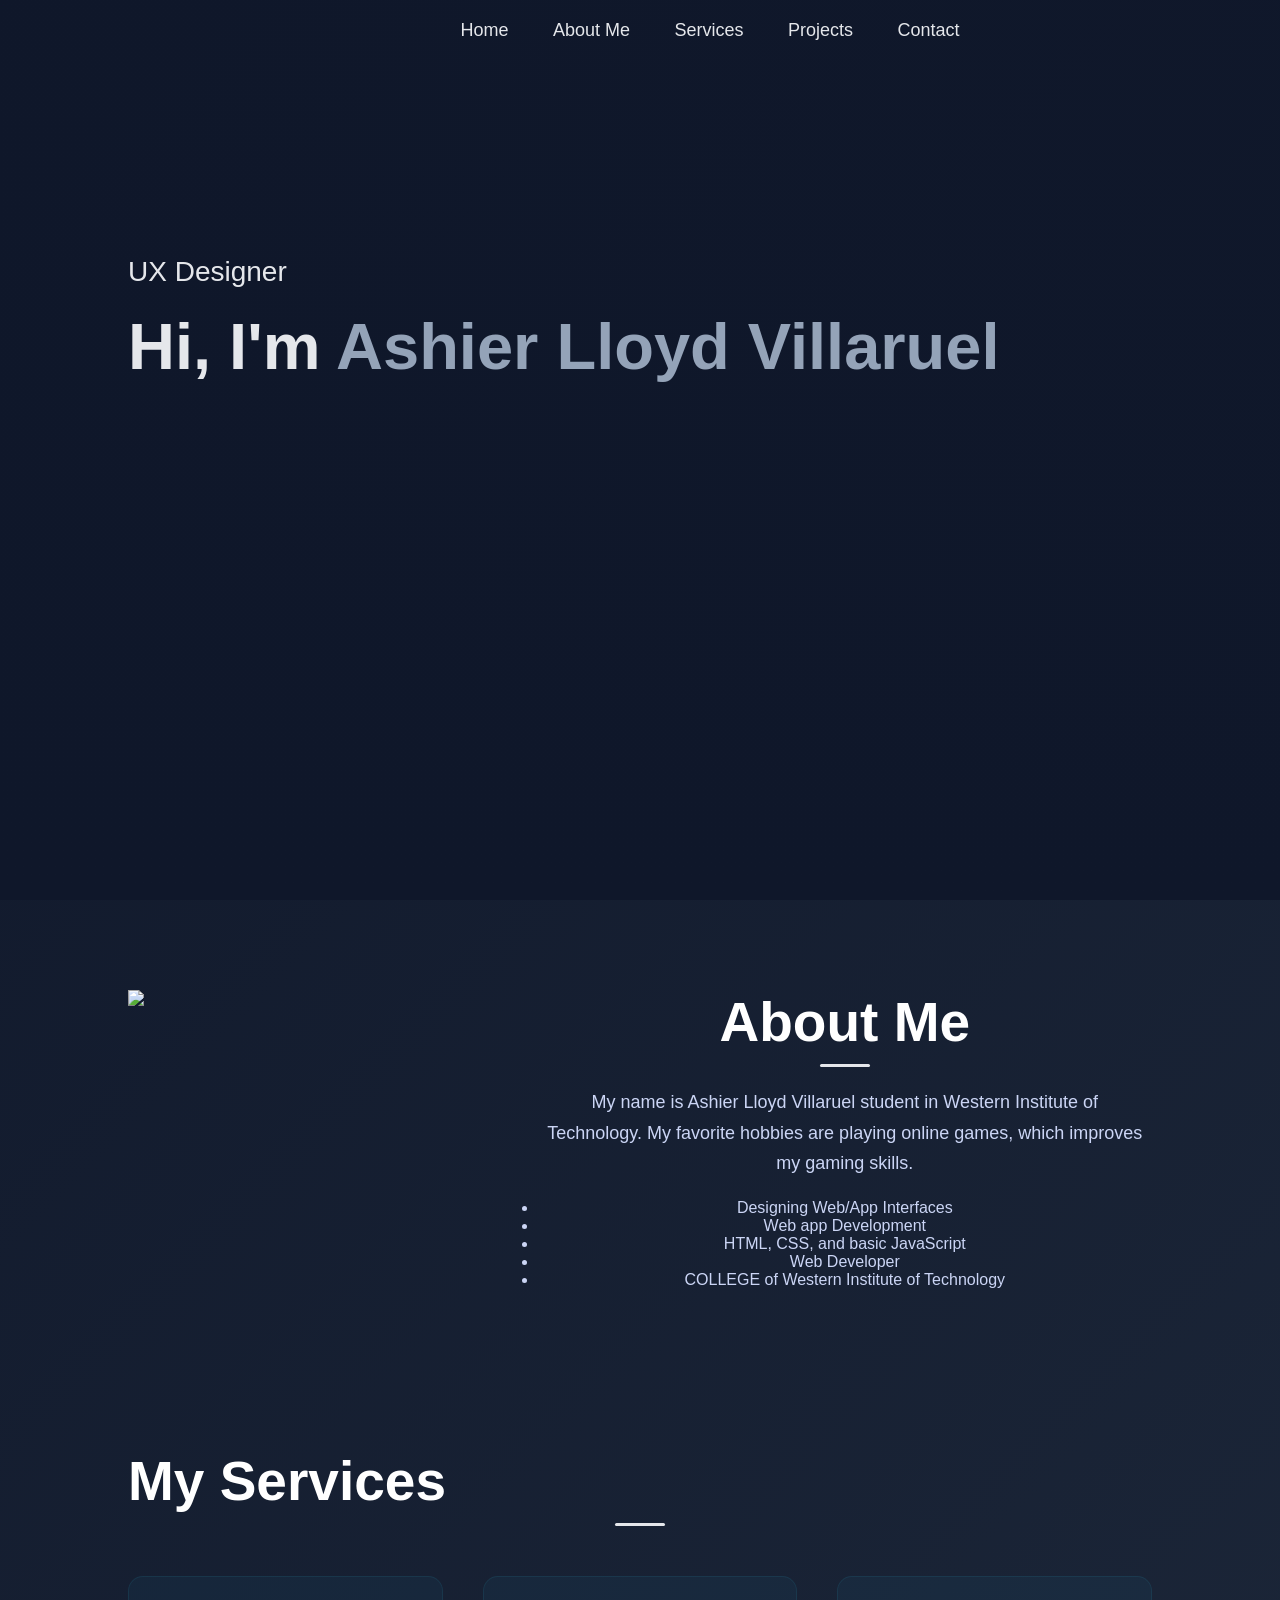
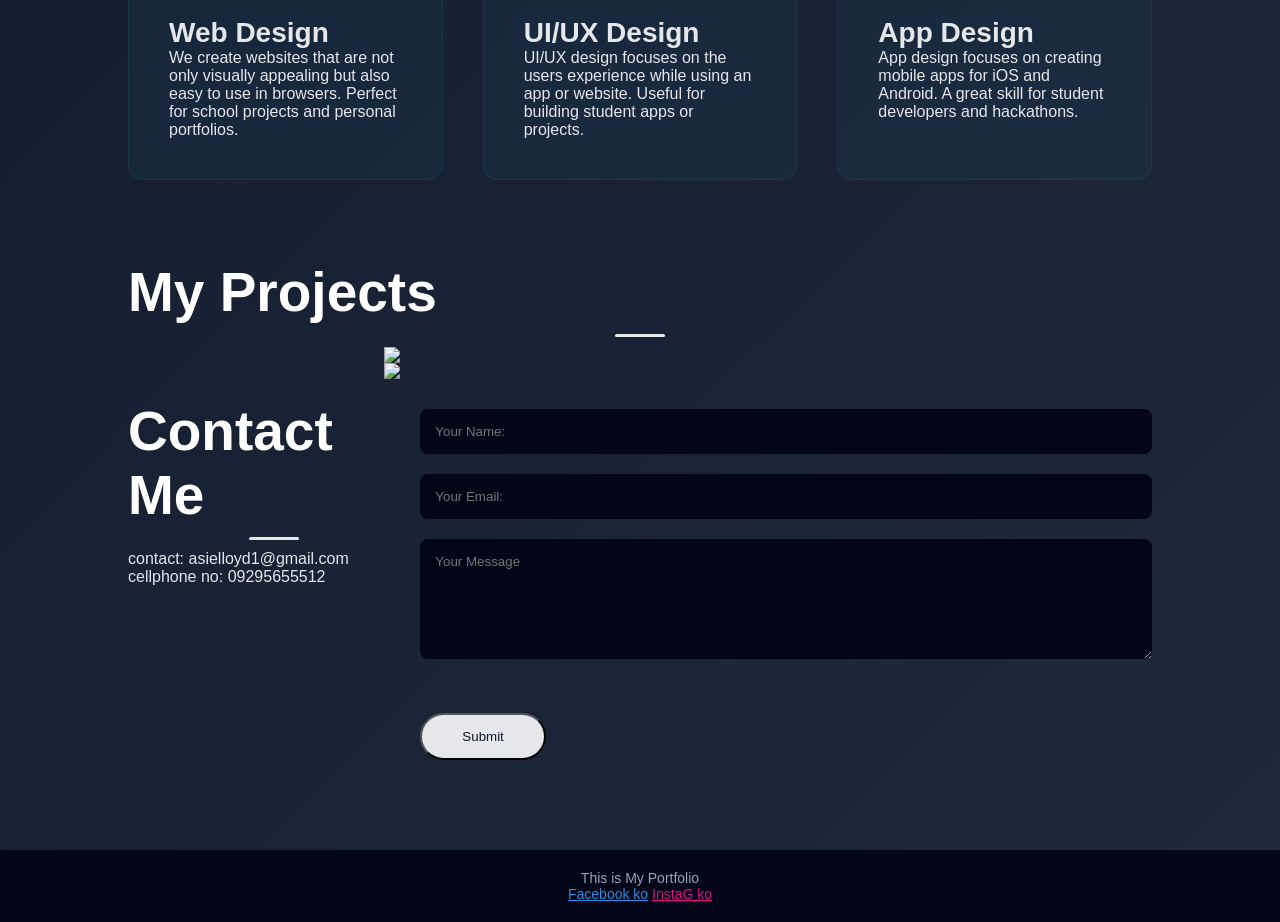
==== porfolio.html @ 7a5002a7 "first commit" ====
<!DOCTYPE html>
<html lang="en">
<head>
    <meta charset="UTF-8">
    <meta name="viewport" content="width=device-width, initial-scale=1.0">
    <title>Portfolio</title>
    <link rel="stylesheet" href="Styles.css">
    <script src="index.js"></script>
</head>
<body>
    <div id="header"> 
        <div class="container">
            <nav>
                <img src="" class="logo">
                <ul id="sidemenu">
                    <li><a href="#header">Home</a></li>
                    <li><a href="#about">About Me</a></li>
                    <li><a href="#services">Services</a></li>
                    <li><a href="#projects">Projects</a></li>
                    <li><a href="#contact">Contact</a></li>
                    <i class="fas fa-times" onclick="closemenu()"></i>
                </ul>
                <i class="fas fa-bars" onclick="openmenu()"></i>

            </nav>
            <div class="header-text">
                <p>UX Designer</p>
                <h1>Hi, I'm <span>Ashier Lloyd Villaruel</span></h1>
            </div>
        </div>
    </div>
    
<div id="about">
    <div class="container">
        <div class="row">
            <div class="about-col-1">
                <img src="c:\Users\zylag\Downloads\download (1).png">               
            </div>
            <div class="about-col-2">
                <h1 class="sub-title">About Me</h1>
                <p>My name is Ashier Lloyd Villaruel student in Western Institute of Technology. My favorite hobbies are playing online games, which improves my gaming skills.<br></p>

                
                <div class="tab-contents active-tab" id="skills">
                    <ul>
                        <li>Designing Web/App Interfaces</li>
                        <li>Web app Development</li>
                    </ul>
                </div>
                 <div class="tab-contents" id="experience">
                    <ul>
                        <li>HTML, CSS, and basic JavaScript</li>
                        <li>Web Developer</li>
                    </ul>
                </div>
                 
                    <ul>
                        <li>COLLEGE of Western Institute of Technology</li>
                    </ul>
                </div>
            </div>
        </div>
    </div>
</div>
<div id="services">
    <div class="container">
        <h1 class="sub-title">My Services</h1>
        <div class="services-list">
            <div>
    <i class="fa-solid fa-code"></i>
    <h2>Web Design</h2>
    <p>We create websites that are not only visually appealing but also easy to use in browsers. Perfect for school projects and personal portfolios.</p>
    
</div>

<div>
    <i class="fa-solid fa-crop-simple"></i>
    <h2>UI/UX Design</h2>
    <p>UI/UX design focuses on the users experience while using an app or website. Useful for building student apps or projects.</p>
    
</div>

<div>
    <i class="fa-brands fa-app-store"></i>
    <h2>App Design</h2>
    <p>App design focuses on creating mobile apps for iOS and Android. A great skill for student developers and hackathons.</p>
    
</div>
        </div>
    </div>
</div>
 <div id="projects">
    <div class="container">
        <h1 class="sub-title">My Projects</h1>
        <div class="work-list">
            
                <div class="work">
                    <img src="c:\Users\zylag\OneDrive\Desktop\asi\komun.png">
                    </div>
                    <div class="work">
                <img src="c:\Users\zylag\OneDrive\Desktop\asi\reflexa.png">
                </div>
        </div>
        
    </div>
 </div>
 <div id="contact">
    <div class="container">
         <div class="row">
            <div class="contact-left">
                <h1 class="sub-title">Contact Me</h1>
                <p><i class="fa-solid fa-paper-plane"></i> contact: asielloyd1@gmail.com</p>
                <p><i class="fa-solid fa-square-phone"></i> cellphone no: 09295655512</p>              
            </div>
            <div class="contact-right">
                <form>
                    <input type="text" name="Name" placeholder="Your Name:" required>
                    <input type="email" name="email" placeholder="Your Email:" required>
                    <textarea name="Message Me" rows="6" placeholder="Your Message"></textarea>
                    <button type="submit" class="btn btn2">Submit</button>
                </form>
            </div>
         </div>
    </div>
    <div class="copyright">
        <p>This is<i class="fa-solid fa-heart"></i> My Portfolio</p>
        <a href="https://www.facebook.com/AshierLangGwapo" target="_blank" style="color: rgb(42, 142, 225);">Facebook ko</a>
        <a href="https://www.instagram.com/assiiiieiii/" target="_blank" style="color: rgb(223, 14, 132);">InstaG ko</a>
    </div>
 </div>
</body>
</html>
---- Styles.css ----
*{
    margin: 0;
    padding: 0;
    font-family: 'Poppins',sans-serif;
    box-sizing: border-box;
}

html{
    scroll-behavior: smooth;
}

body{
    background: linear-gradient(135deg, #0f172a, #1e293b);
    color: #e5e7eb;
}

#header{
    width: 100%;
    min-height: 100vh;
    background: linear-gradient(rgba(15,23,42,0.9), rgba(15,23,42,1));
}

.container{
    padding: 10px 10%;
}

nav{ 
    display: flex;
    align-items: right;
    justify-content: space-between;
}

.logo{
    width: 140px;
    filter: drop-shadow(0 0 10px rgba(255,255,255,0.2));
}

nav ul li{
    display: inline-block;
    list-style: none;
    margin: 10px 20px;
}

nav ul li a{
    color: #e5e7eb;
    text-decoration: none;
    font-size: 18px;
    position: relative;
    transition: 0.3s;
}

nav ul li a::after{
    content: '';
    width: 0;
    height: 2px;
    background: #e5e7eb;
    position: absolute;
    left: 0;
    bottom: -6px;
    transition: 0.3s;
}

nav ul li a:hover{
    color: #94a3b8;
}

nav ul li a:hover::after{
    width: 100%;
}

.header-text{
    margin-top: 20%;
    font-size: 28px;
}

.header-text h1{
    font-size: 65px;
    margin-top: 20px;
    line-height: 1.2;
}

.header-text h1 span{
    color: #94a3b8;
}

#about{
    padding: 80px 0;
    color: #cbd5f5;
}
#about{
    padding: 80px 0;
    text-align: center;
}

#about p{
    max-width: 600px;
    margin: 20px auto;
    color: #cbd5f5;
    line-height: 1.7;
    font-size: 18px;
}

.row {
    display: flex;
    justify-content: space-between;
    align-items: flex-start;
}

.about-col-1 {
    flex-basis: 35%;
}

.about-col-1 img {
    width: 100%;
    display: block;
}

.about-col-2 {
    flex-basis: 60%;
}

.sub-title{
    font-size: 55px;
    font-weight: 700;
    color: #fff;
}
.sub-title::after{
    content: '';
    display: block;
    width: 50px;
    height: 3px;
    background: #e5e7eb;
    margin: 10px auto;
    border-radius: 10px;
}


.tab-links{
    margin-right: 40px;
    font-size: 18px;
    cursor: pointer;
    position: relative;
}

.tab-links::after{
    content: '';
    width: 0;
    height: 3px;
    background: #e5e7eb;
    position: absolute;
    left: 0;
    bottom: -8px;
    transition: 0.3s;
}

.tab-links.active-link::after{
    width: 60%;
}


#services{
    padding: 60px 0;
}

.services-list{
    display: grid;
    grid-template-columns: repeat(auto-fit,minmax(250px,1fr));
    grid-gap: 40px;
    margin-top: 50px;
}

.services-list div{
    background: rgba(43, 174, 226, 0.05);
    padding: 40px;
    border-radius: 15px;
    border: 1px solid rgba(48, 227, 247, 0.08);
    transition: 0.3s;
}

.services-list div:hover{
    transform: translateY(-10px);
    background: rgba(255,255,255,0.08);
}

.services-list div i{
    font-size: 50px;
    margin-bottom: 20px;
    color: #e5e7eb;
}

.services-list div h2{
    font-size: 28px;
    font-weight: 600;
}


#portfolio{
    padding: 60px 0;
}

.work{
    border-radius: 15px;
    overflow: hidden;
    position: relative;
}

.work img{
    width: 50%;
    height: auto;
    display: block;
    margin: auto;
    transition: 0.5s;
}

.layer{
    width: 100%;
    height: 0;
    background: rgba(15,23,42,0.9);
    position: absolute;
    left: 0;
    bottom: 0;
    overflow: hidden;
    transition: 0.4s;
    display: flex;
    align-items: center;
    justify-content: center;
    flex-direction: column;
    text-align: center;
}

.work:hover img{
    transform: scale(1.1);
}

.work:hover .layer{
    height: 100%;
}

.btn{
    display: inline-block;
    margin: 40px auto;
    padding: 14px 40px;
    border-radius: 30px;
    text-decoration: none;
    color: #0f172a;
    background: #e5e7eb;
    transition: 0.3s;
}

.btn:hover{
    transform: scale(1.05);
    box-shadow: 0 0 20px rgba(255,255,255,0.2);
}

.contact-left p i{
    color: #e5e7eb;
}

.social-icons a{
    font-size: 28px;
    color: #cbd5f5;
    transition: 0.3s;
}

.social-icons a:hover{
    color: #fff;
    transform: translateY(-5px) scale(1.1);
}

form input, form textarea{
    width: 100%;
    border: none;
    outline: none;
    background: #020617;
    padding: 15px;
    margin: 10px 0;
    color: #fff;
    border-radius: 8px;
}

.copyright{
    text-align: center;
    padding: 20px;
    background: #020617;
    margin-top: 40px;
    font-size: 14px;
    color: #94a3b8;
}
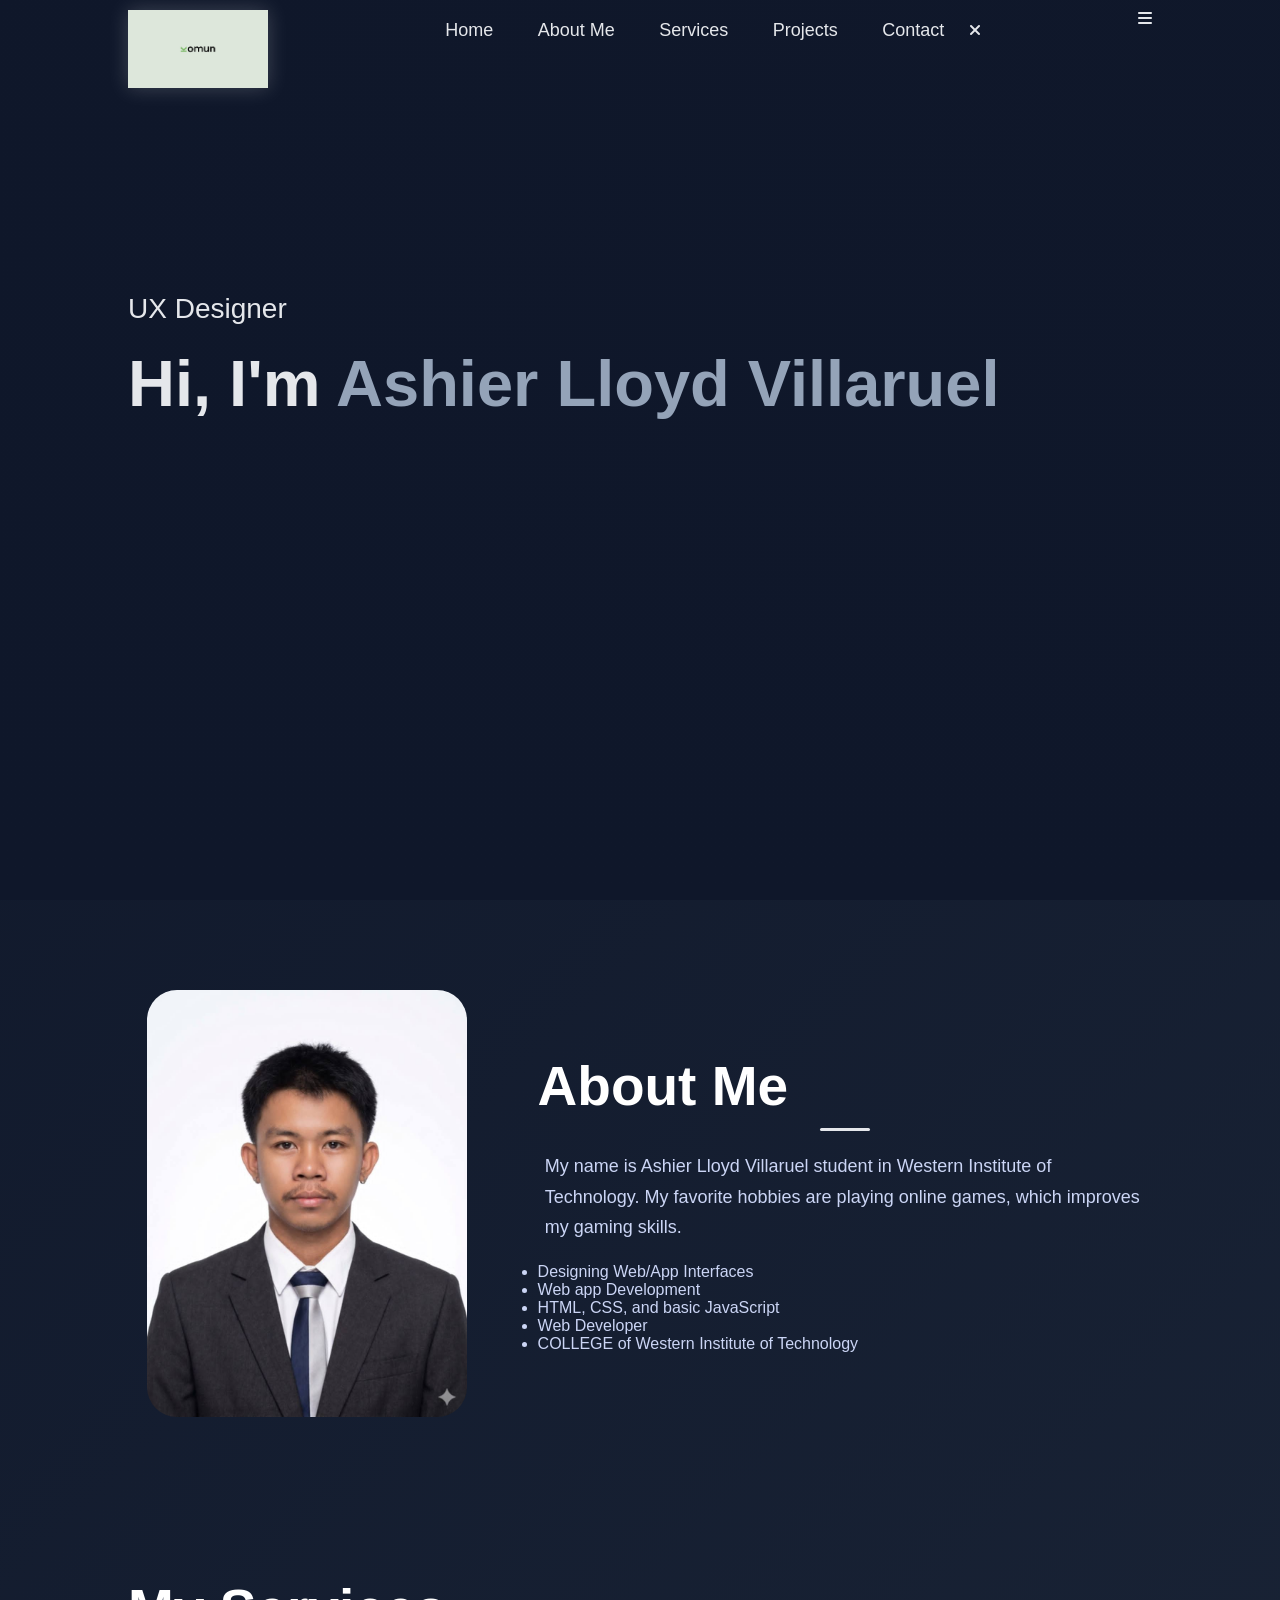
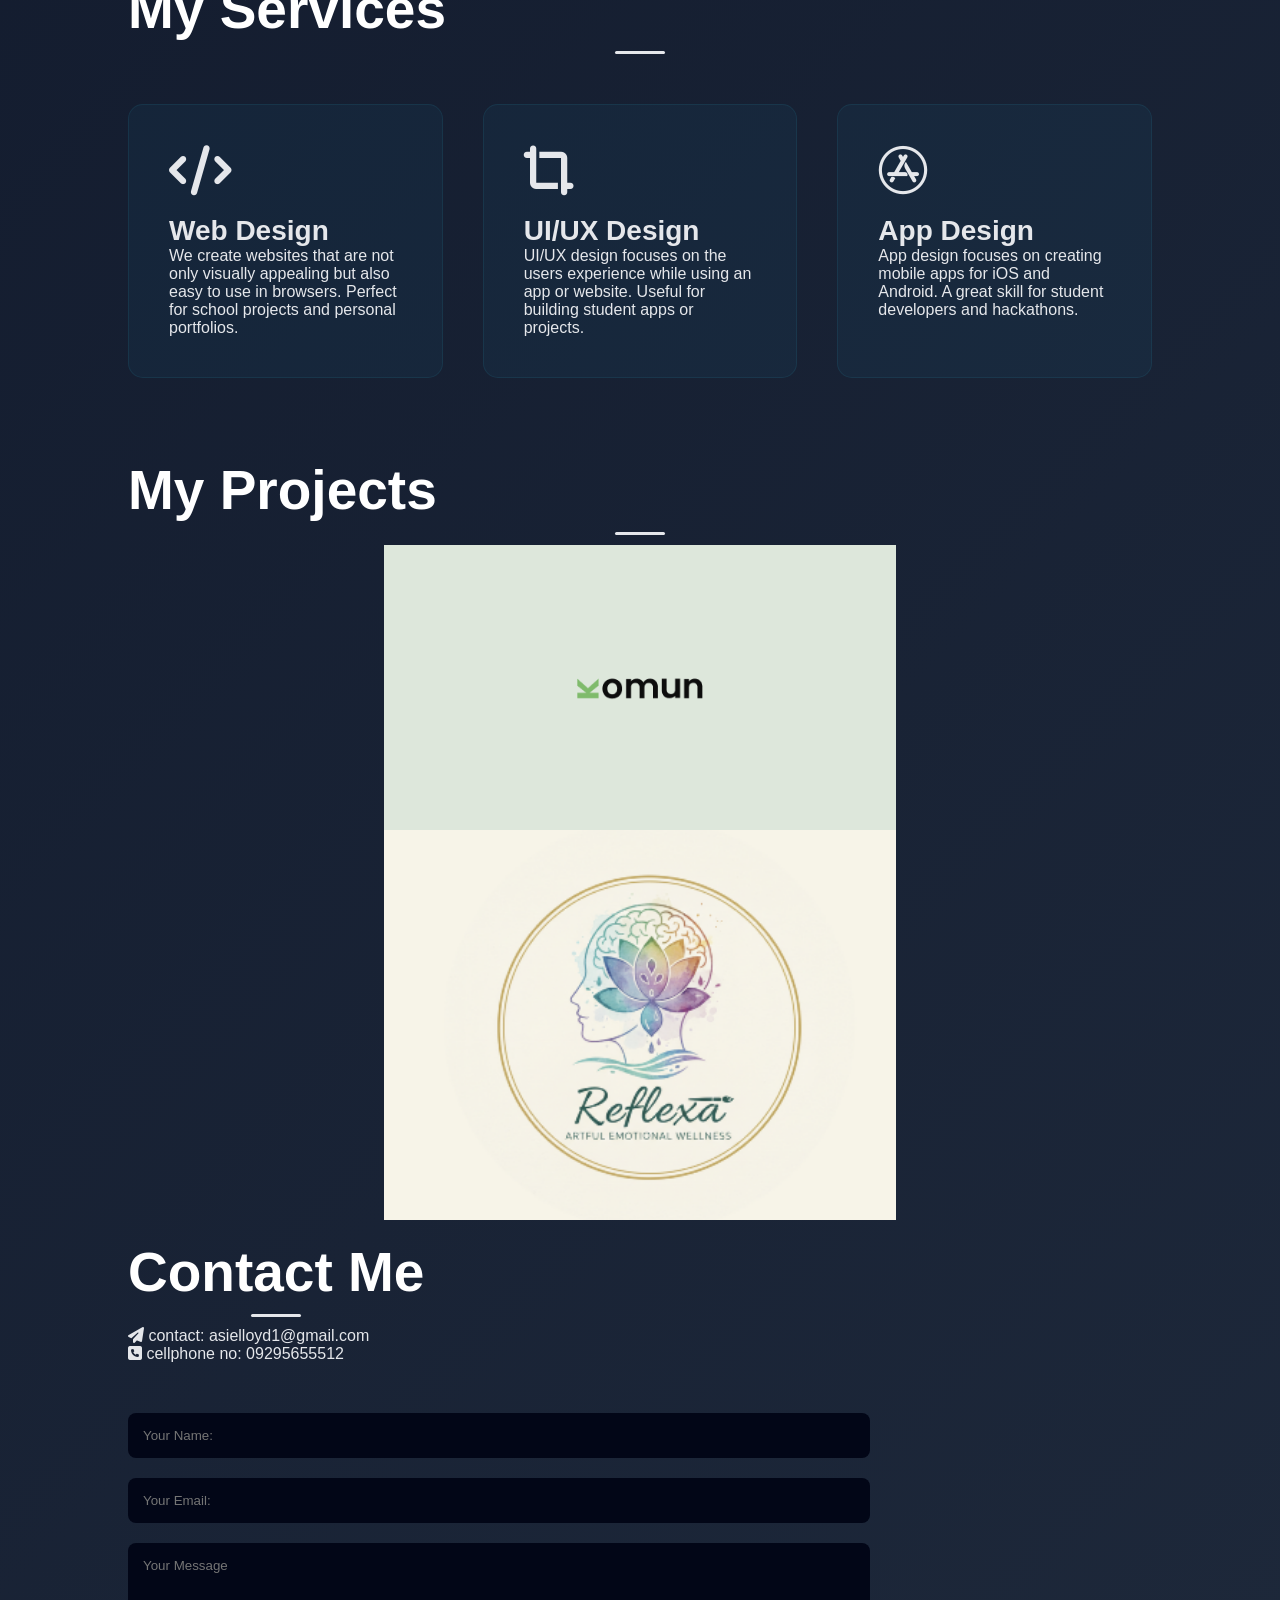
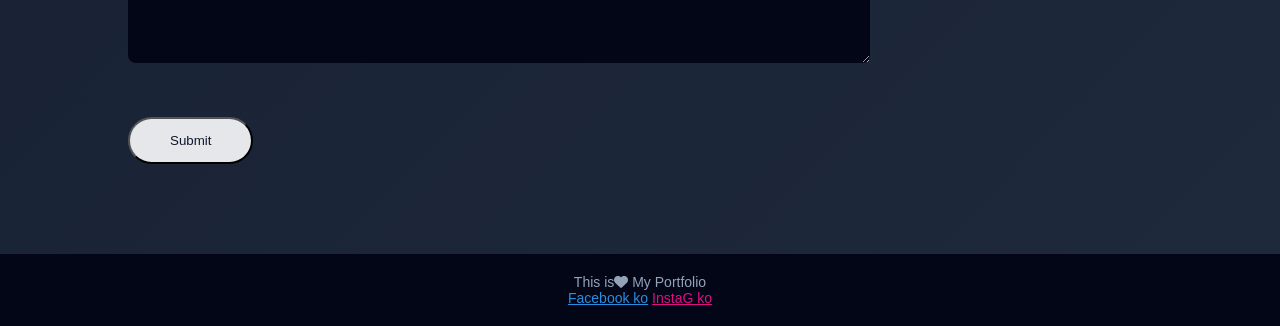
==== commit acf30bf4: "first commit" ====
--- a/porfolio.html
+++ b/porfolio.html
@@ -5,13 +5,14 @@
     <meta name="viewport" content="width=device-width, initial-scale=1.0">
     <title>Portfolio</title>
     <link rel="stylesheet" href="Styles.css">
-    <script src="index.js"></script>
+    <link rel="stylesheet" href="https://cdnjs.cloudflare.com/ajax/libs/font-awesome/6.5.1/css/all.min.css" integrity="sha512-V7Qq9lWqQFupKWOgP6f9wzk1rrzsNaQYwqE0P51QyovN7SFvinYc1gJjJxS33ptX6rMqn+M6tk2Jr0K3URybIA==" crossorigin="anonymous" referrerpolicy="no-referrer" />
+    <script src="index.js" defer></script>
 </head>
 <body>
     <div id="header"> 
         <div class="container">
             <nav>
-                <img src="" class="logo">
+                <img src="komun.png" class="logo" alt="Logo">
                 <ul id="sidemenu">
                     <li><a href="#header">Home</a></li>
                     <li><a href="#about">About Me</a></li>
@@ -34,7 +35,7 @@
     <div class="container">
         <div class="row">
             <div class="about-col-1">
-                <img src="c:\Users\zylag\Downloads\download (1).png">               
+                <img src="pic ni asi.png" alt="Profile photo">               
             </div>
             <div class="about-col-2">
                 <h1 class="sub-title">About Me</h1>
@@ -95,10 +96,10 @@
         <div class="work-list">
             
                 <div class="work">
-                    <img src="c:\Users\zylag\OneDrive\Desktop\asi\komun.png">
-                    </div>
-                    <div class="work">
-                <img src="c:\Users\zylag\OneDrive\Desktop\asi\reflexa.png">
+                    <img src="komun.png" alt="Komun project">
+                </div>
+                <div class="work">
+                    <img src="reflexa.png" alt="Reflexa project">
                 </div>
         </div>
         
--- a/Styles.css
+++ b/Styles.css
@@ -103,20 +103,26 @@
 .row {
     display: flex;
     justify-content: space-between;
-    align-items: flex-start;
+    align-items: center;
+    gap: 40px;
+    flex-wrap: wrap;
+}
+
+.about-col-1 img {
+    width: 100%;
+    max-width: 320px;
+    border-radius: 30px;
+    display: block;
+    margin: 0 auto;
 }
 
 .about-col-1 {
     flex-basis: 35%;
 }
 
-.about-col-1 img {
-    width: 100%;
-    display: block;
-}
-
 .about-col-2 {
     flex-basis: 60%;
+    text-align: left;
 }
 
 .sub-title{
